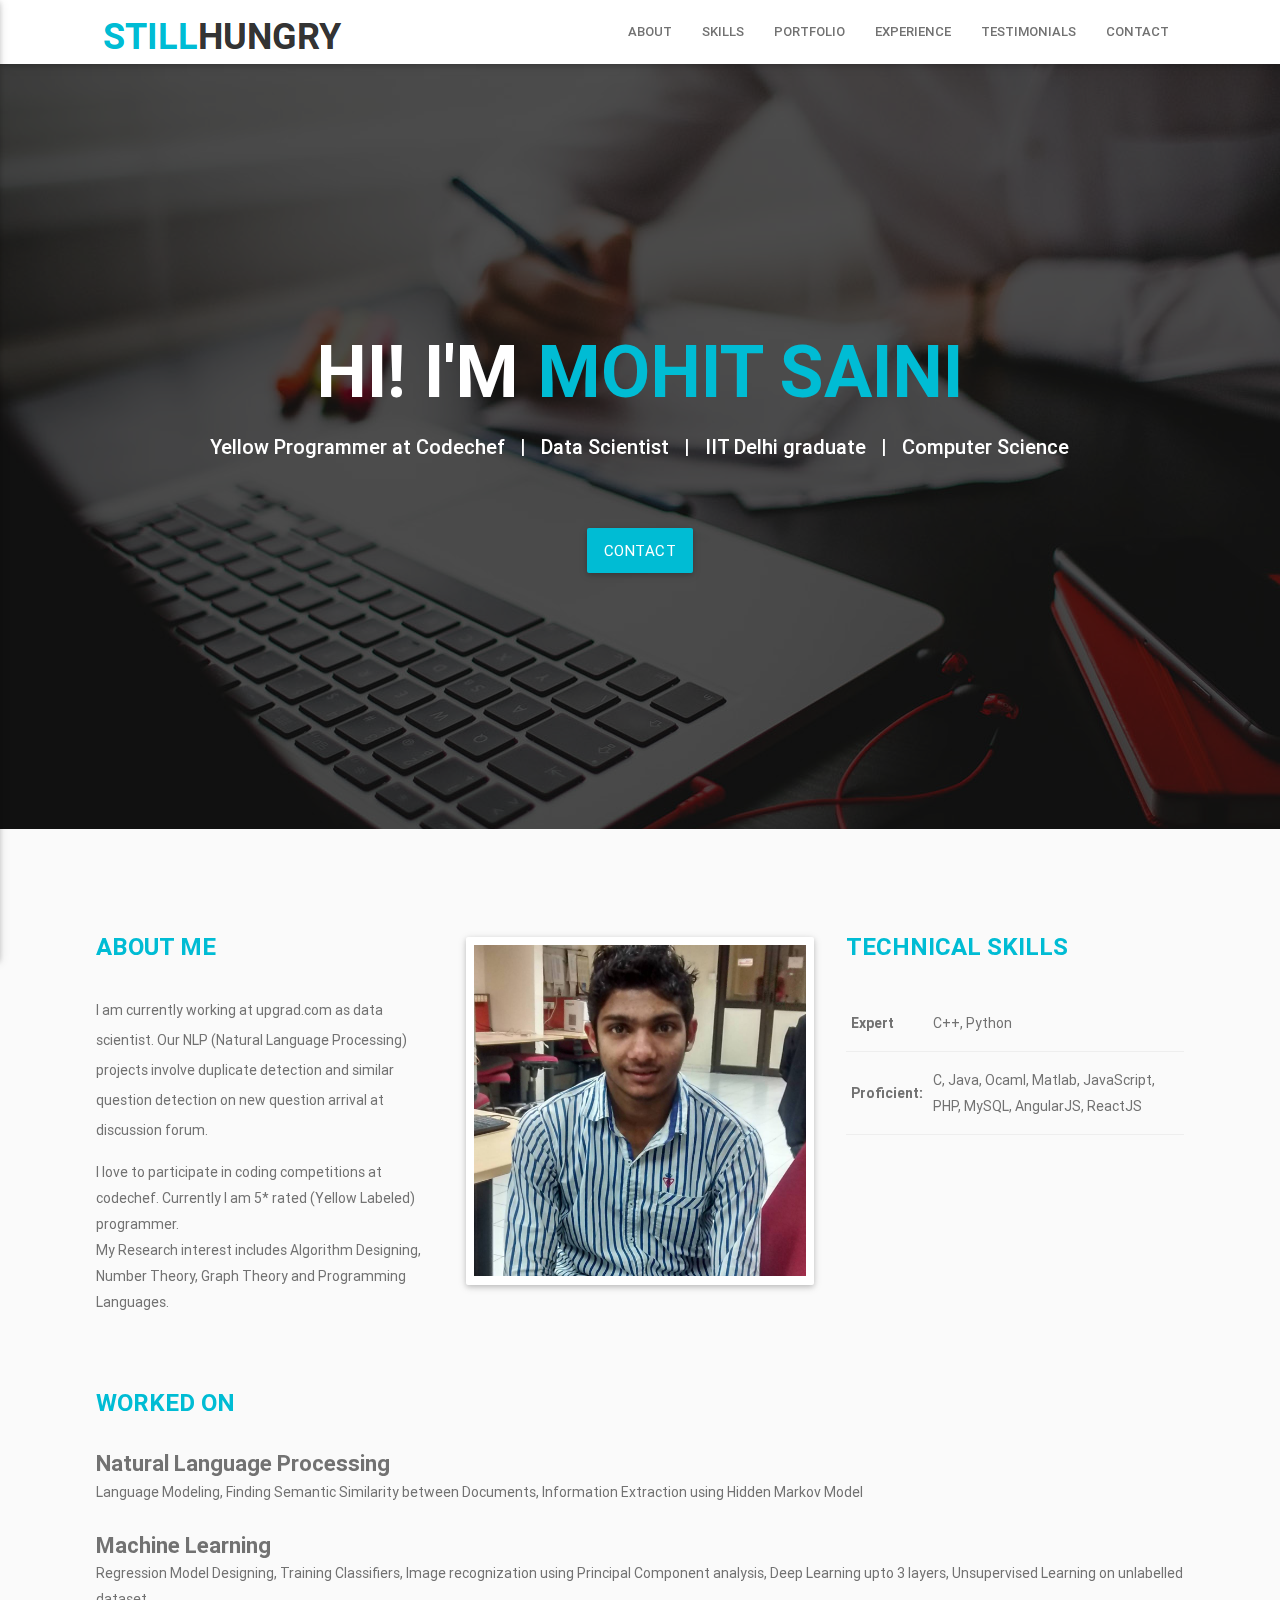
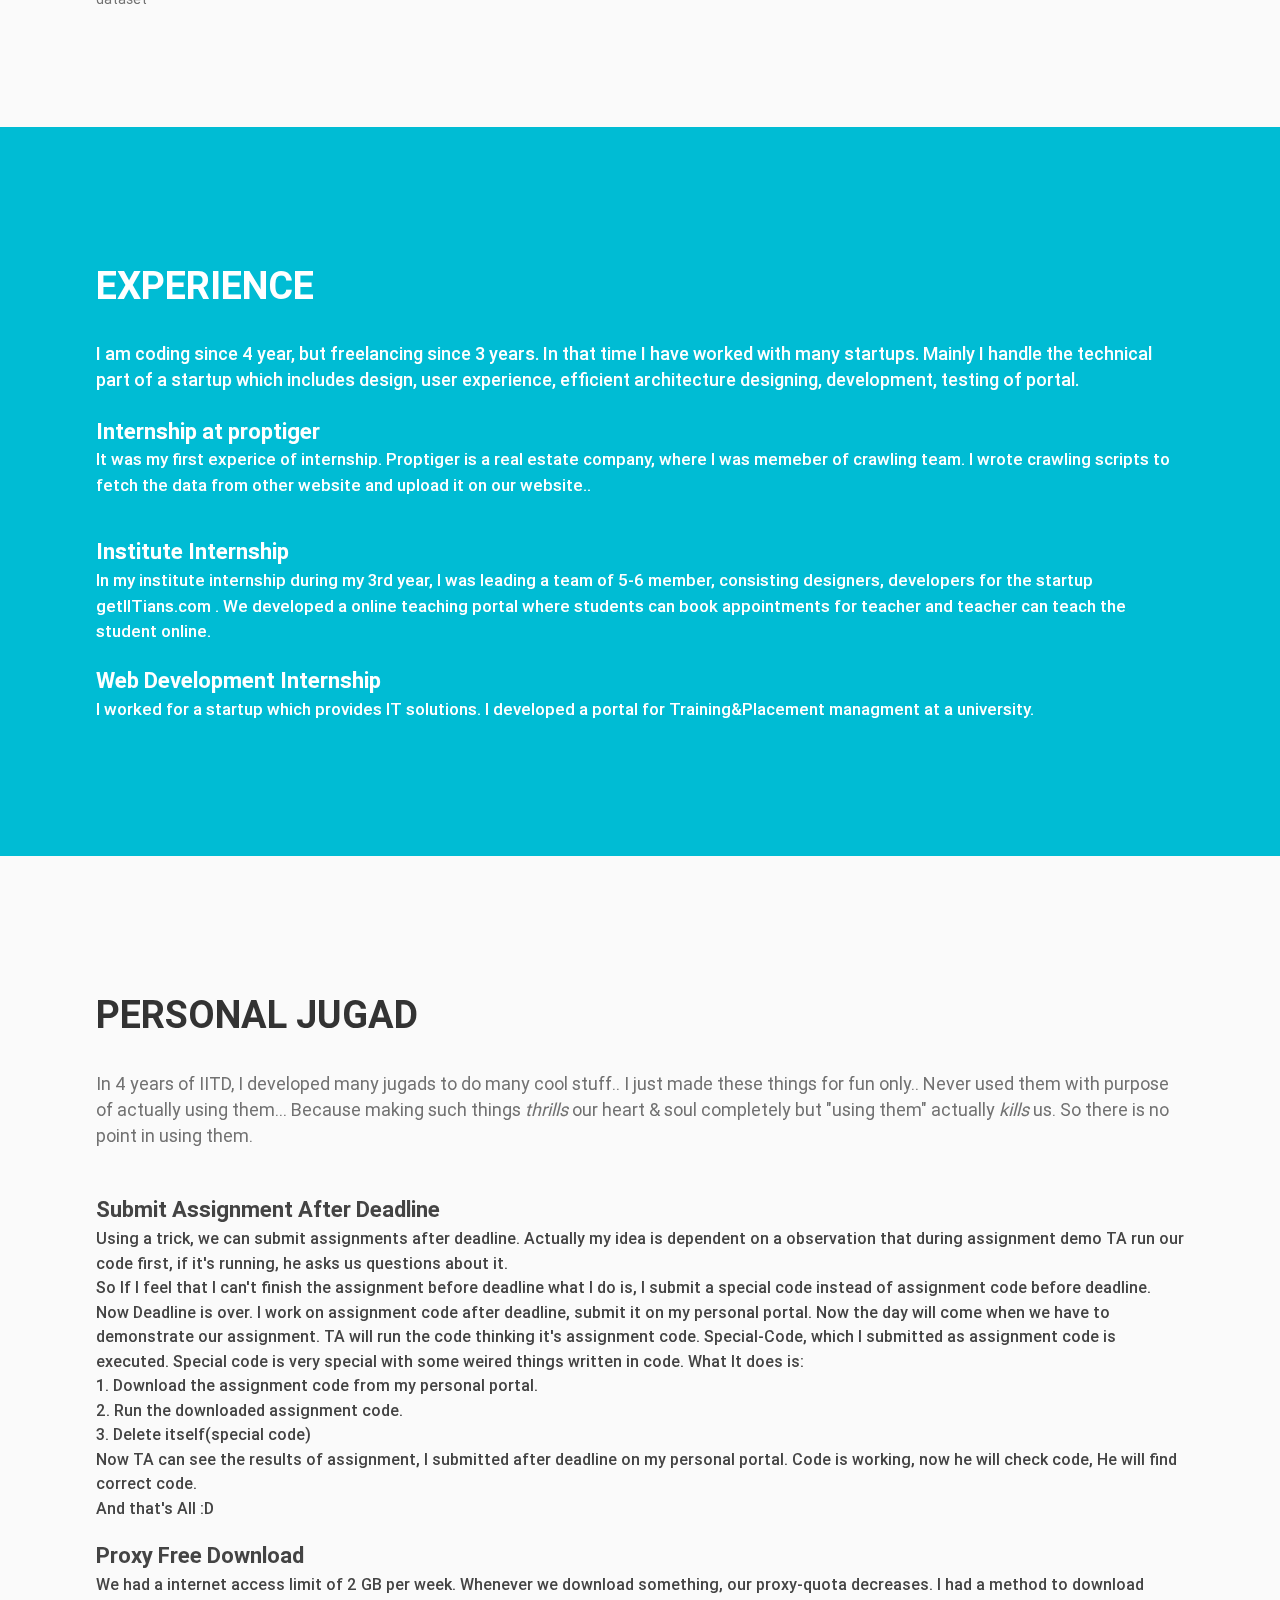
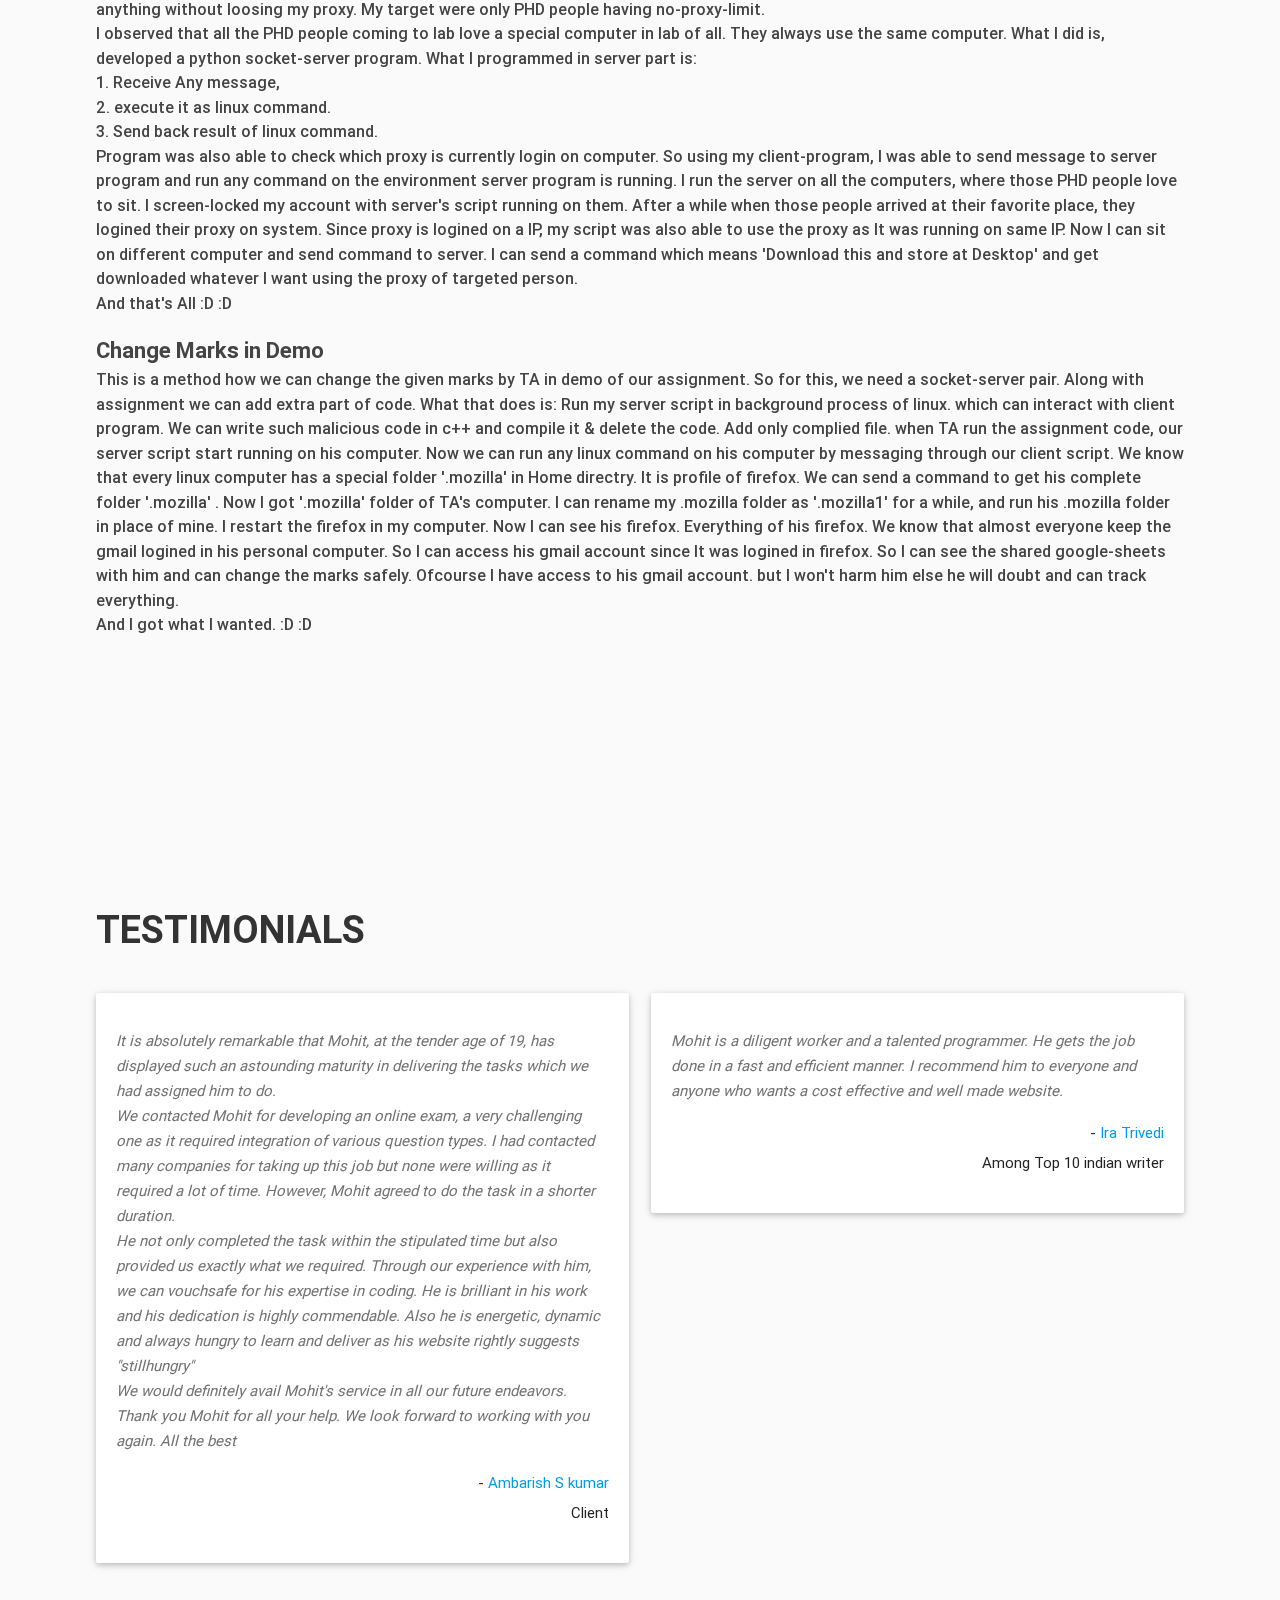
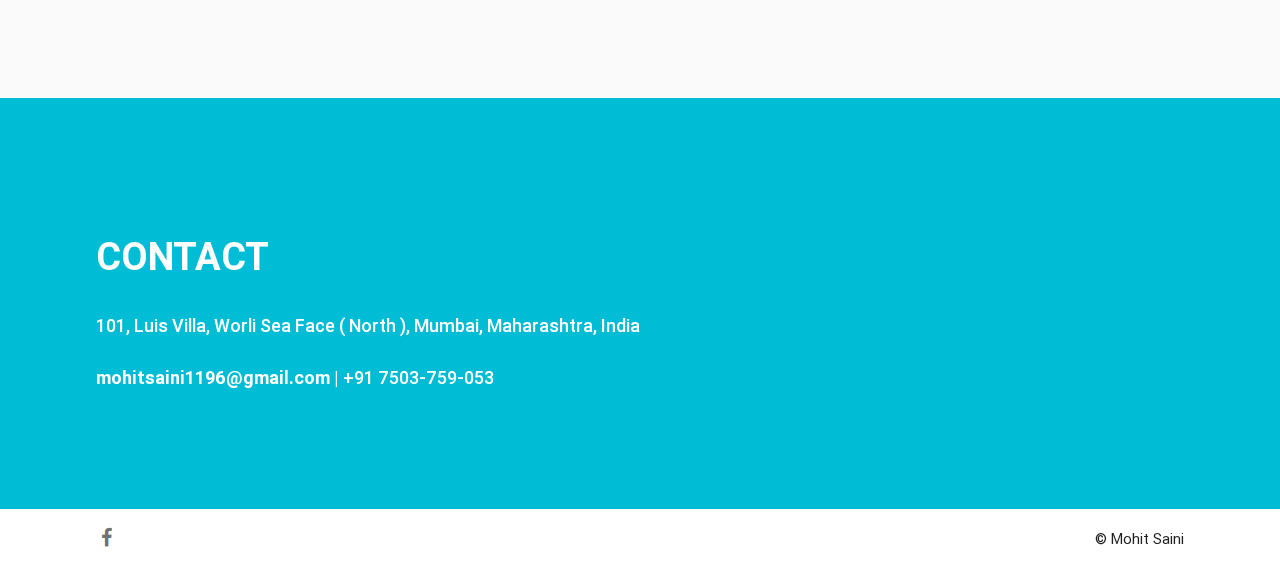
==== index.html @ c5e816a4 "Some code" ====
<!DOCTYPE html>
<html lang="en">
<head>
	<meta http-equiv="Content-Type" content="text/html; charset=UTF-8"/>
	<meta name="viewport" content="width=device-width, initial-scale=1, maximum-scale=1.0, user-scalable=no"/>
	<title>StillHungry | Mohit Saini; IIT Delhi graduate in computer science; Yellow at codechef </title>

		<meta name="keywords" content="Freelance Web developer in Delhi, Android Developer in Delhi, Android Developer from IIT Delhi, Java Developer, Android Studio Coder in Delhi, Android Application Developer, Android App Developer from IIT Delhi, PHP developer From IIT Delhi, PHP coder, PHP developer, mysql coder, Javascript developer, good web developer in India, php, mysql, javascript, jquery, css, html, web application, game developer, game developer in delhi, game developer from IIT Delhi, Jquery developer, JavaScript developer, MySql Server, MySql query, Linux shell scripting, automated scripts, python scripts, web crawling, online web applications developer, linux command line scripting, python server and sockets, hacking jugads, proxy free download, scrapy"/>
		<meta name="description" content="Freelance Web developer in Delhi, Android Developer in Delhi, Android Developer from IIT Delhi, Java Developer, Android Studio Coder in Delhi, Android Application Developer, Android App Developer from IIT Delhi, PHP developer From IIT Delhi, PHP coder, PHP developer, mysql coder, Javascript developer, good web developer in India, php, mysql, javascript, jquery, css, html, web application, game developer, game developer in delhi, game developer from IIT Delhi, Jquery developer, JavaScript developer, MySql Server, MySql query, Linux shell scripting, automated scripts, python scripts, web crawling, online web applications developer, linux command line scripting, python server and sockets, hacking jugads, proxy free download, scrapy"/>
	
	<link href="assets/css/gfont.css" rel="stylesheet">
	<link href="css1/materialize.css" type="text/css" rel="stylesheet" media="screen,projection"/>
	<link href="css1/style.css?reload=876" type="text/css" rel="stylesheet" media="screen,projection"/>


</head>
<body>

	<div id="preloader" style='display:none;' >
		<div class="loader">
			<svg class="circle-loader" height="50" width="50">
				<circle class="path" cx="25" cy="25" r="20" fill="none" stroke-width="6" stroke-miterlimit="10" />
			</svg>
		</div>
	</div>

	<div style='' >


		<div class='navbar-fixed'  >
			<nav class="white" role="navigation"  >
				<div class="nav-wrapper menucontainer"  >
					<a id="logo-container" data-mshref="home" href="" class="brand-logo scolltillname" style='cursor:pointer;' >
						<img src='photo/logo.png' style='vertical-align:middle;' class='responsive-img hide-on-small-only' >
						<img src='photo/logo5.png' style='vertical-align:middle;' class='responsive-img hide-on-med-and-up' >
					</a>
					<ul class="right hide-on-med-and-down">
							<li class='' ><a class='navbar_tab  scolltillname' data-mshref="about" >About</a></li>
		<li class='' ><a class='navbar_tab  scolltillname' data-mshref="skills" >Skills</a></li>
		<li class='' ><a class='navbar_tab  scolltillname' data-mshref="portfo" >Portfolio</a></li>
		<li class='' ><a class='navbar_tab  scolltillname' data-mshref="exp" >Experience</a></li>
		<li class='' ><a class='navbar_tab  scolltillname' data-mshref="tnms" >Testimonials</a></li>
		<li class='' ><a class='navbar_tab  scolltillname' data-mshref="contact" >Contact</a></li>
						</ul>

					<ul id="nav-mobile" class="side-nav" style='width:240px;' >
						<li class="mobile-profile" style='background:url("photo/home-bg.jpg") no-repeat scroll center center / cover;' >
							<div class="profile-inner">
								<div class="pp-container">
									<img src="photo/mohit1.jpg" alt="">
								</div>
								<h3>Mohit Saini</h3>
								<h5>Yellow Programmer at Codechef</h5>
							</div>
						</li>
							<li class='navbar_tab_small' ><a class='navbar_tab_small  scolltillname' data-mshref="about" >About</a></li>
		<li class='navbar_tab_small' ><a class='navbar_tab_small  scolltillname' data-mshref="skills" >Skills</a></li>
		<li class='navbar_tab_small' ><a class='navbar_tab_small  scolltillname' data-mshref="portfo" >Portfolio</a></li>
		<li class='navbar_tab_small' ><a class='navbar_tab_small  scolltillname' data-mshref="exp" >Experience</a></li>
		<li class='navbar_tab_small' ><a class='navbar_tab_small  scolltillname' data-mshref="tnms" >Testimonials</a></li>
		<li class='navbar_tab_small' ><a class='navbar_tab_small  scolltillname' data-mshref="contact" >Contact</a></li>
						</ul>
					<a href="#" data-activates="nav-mobile" class="button-collapse"><i class="material-icons"  style='color:rgb(114, 114, 114);'  >menu</i></a>
				</div>
			</nav>
		</div>

		<div id="index-banner" class="parallax-container" style='' name='home' >

			<div class="" style='height:85vh;display:table;margin:auto;' >
				<div class="container" style='display:table-cell;vertical-align:middle;' >
					<br><br>
					<h1 class="header center text-lighten-2 main-title ">
						<span style='color:white;' >HI! I'm</span>
						<span style='color:#00bcd4;' > Mohit Saini</span>
					</h1>
					<h5 class="header center home-subtitle" style="font-size: 20px; font-weight: 500;margin-bottom: 50px;" >
					Yellow Programmer at Codechef &nbsp;&nbsp;|&nbsp;&nbsp; Data Scientist &nbsp;&nbsp;|&nbsp;&nbsp; IIT Delhi graduate &nbsp;&nbsp;|&nbsp;&nbsp; Computer Science</h5>
					<div class="row center">

					</div>
					<div class="row center" style="">
						<a href="#contact" data-mshref='contact' class="scolltillname hire-me-btn btn waves-effect waves-light btn-large brand-bg white-text regular-text" style='color: white; background-color:#00bcd4; padding: 0 1.1rem; line-height:45px; height:45px;  ' >Contact
											</a>
					</div>
					<br><br>

				</div>
			</div>
			<div class="parallax"><img src="photo/home-bg.jpg" alt="Unsplashed background img 1"></div>
		</div>



		<div style='background-color:#fafafa' name="about" >
			<div style='height:100px;' ></div>
			<div class="menucontainer">
				<div class="row" >
					<div class='col s12 m12 l4' >
						<div class='about-subtitle' >About Me</div>
						<div class='normaltext' >
							<p>I am currently working at upgrad.com as data scientist. Our NLP (Natural Language Processing) projects involve duplicate detection and similar question detection on new question arrival at discussion forum.
							</p>
							I love to participate in coding competitions at codechef. Currently I am 5* rated (Yellow Labeled) programmer.<br>
							My Research interest includes Algorithm Designing, Number Theory, Graph Theory and Programming Languages.

		

						</div>
					</div>
					<div class='col s12 m6 l4' >  
						<div class='card' style='' >
							<img src="photo/pic1.jpg" class='responsive-img' style='border-radius:5px;border:solid white 8px;border-bottom-width:2px;' >
						</div>
					</div>
					<div class='col s12 m6 l4'  >
						<div style='padding-left:10px;' >
							<div class='about-subtitle' >Technical Skills</div>
							<div>
								<table class="normaltext"><tbody>
									<tr style="border-bottom: solid #eee 1px;">
										<th>Expert</th>
										<td>C++, Python</td>
									</tr>
									<tr style="border-bottom: solid #eee 1px;">
										<th>Proficient: </th>
										<td>C, Java, Ocaml, Matlab, JavaScript, PHP, MySQL, AngularJS, ReactJS</td>
									</tr>
								</tbody></table>
							</div>
						</div>
					</div>
				</div>
			</div>
			<div style='height:10px;' ></div>
		</div>





		<div style='background-color: #fafafa' name='skills' >
			<div style='height:40px;' ></div>
			<div class="menucontainer">
				<div class='about-subtitle' >Worked on</div>
				<p class="normaltext" style='font-size:18px;' >
					<b class="normaltext" style='font-size:22px;' >Natural Language Processing</b><br>
					<span class="normaltext" >Language Modeling, Finding Semantic Similarity between Documents, Information Extraction using Hidden Markov Model </span>
					<br>
					<div style='height:10px;' ></div>
					<b class="normaltext" style='font-size:22px;' >Machine Learning </b><br>
					<span class="normaltext" >Regression Model Designing, Training Classifiers, Image recognization using Principal Component analysis, Deep Learning upto 3 layers, Unsupervised Learning on unlabelled dataset</span>
					<br>
				</p>



			</div>
			<div style='height:100px;' ></div>
		</div>



		<div style='background-color: #00bcd4' name='exp' >
			<div style='height:100px;' ></div>
			<div class="menucontainer">


				<p class="title">Experience</p>
				<p class="normaltext" style='color:white;font-size:18px;font-weight:500;' >I am coding since 4 year, but freelancing since 3 years. In that time I have worked with many startups. Mainly I handle the technical part of a startup which includes design, user experience, efficient architecture designing, development, testing of portal.
					<br><br>




										<b style='font-size:22px;font-weight:900;color:white;' >Internship at proptiger </b><br>
					<b style='font-weight:500;color:white;font-size: 17px;' >It was my first experice of internship. Proptiger is a real estate company, where I was memeber of crawling team. I wrote crawling scripts to fetch the data from other website and upload it on our website..</b>
					<br>

					<div style='height:19px;' ></div>

										<b style='font-size:22px;font-weight:900;color:white;' >Institute Internship  </b><br>
					<b style='font-weight:500;color:white;font-size: 17px;' >In my institute internship during my 3rd year, I was leading a team of 5-6 member, consisting designers, developers for the startup getIITians.com . We developed a online teaching portal where students can book appointments for teacher and teacher can teach the student online.</b>
					<br>

					<div style='height:19px;' ></div>

										<b style='font-size:22px;font-weight:900;color:white;' >Web Development Internship </b><br>
					<b style='font-weight:500;color:white;font-size: 17px;' >I worked for a startup which provides IT solutions. I developed a portal for Training&Placement managment at a university.</b>
					<br>

					<div style='height:19px;' ></div>

									</p>
			</div>
			<div style='height:100px;' ></div>
		</div>



		<div style='background-color: #fafafa;' >
			<div style='height:100px;' ></div>
			<div class="menucontainer">
				<p class="title" style='color:#333' >Personal Jugad</p>
				<p class="normaltext" style='color:#727272;font-size:18px;font-weight:400;' >In 4 years of IITD, I developed many jugads to do many cool stuff.. I just made these things for fun only.. Never used them with purpose of actually using them... Because making such things <i>thrills</i> our heart & soul completely but "using them" actually <i>kills</i> us. So there is no point in using them.
					<div style='height:26px;' ></div>
										<b style='font-size:22px;font-weight:600;color:#444' ><a  target="_blank" style='color:inherit' >Submit Assignment After Deadline</a></b><br>
					<b style='font-weight:500;color:#444;font-size:16px;' >Using a trick, we can submit assignments after deadline. Actually my idea is dependent on a observation that during assignment demo TA run our code first, if it's running, he asks us questions about it. <br> So If I feel that I can't finish the assignment before deadline what I do is, I submit a special code instead of assignment code before deadline. Now Deadline is over. I work on assignment code after deadline, submit it on my personal portal. Now the day will come when we have to demonstrate our assignment. TA will run the code thinking it's assignment code. Special-Code, which I submitted as assignment code is executed. Special code is very special with some weired things written in code. What It does is: <br> 1. Download the assignment code from my personal portal. <br>2. Run the downloaded assignment code.<br> 3. Delete itself(special code)<br> Now TA can see the results of assignment, I submitted after deadline on my personal portal. Code is working, now he will check code, He will find correct code. <br> And that's All :D</b>
					<br>
					<div style='height:19px;' ></div>
										<b style='font-size:22px;font-weight:600;color:#444' ><a  target="_blank" style='color:inherit' >Proxy Free Download</a></b><br>
					<b style='font-weight:500;color:#444;font-size:16px;' >We had a internet access limit of 2 GB per week. Whenever we download something, our proxy-quota decreases. I had a method to download anything without loosing my proxy. My target were only PHD people having no-proxy-limit. <br>I observed that all the PHD people coming to lab love a special computer in lab of all. They always use the same computer. What I did is, developed a python socket-server program. What I programmed in server part is: <br>1. Receive Any message, <br>2. execute it as linux command. <br> 3. Send back result of linux command. <br> Program was also able to check which proxy is currently login on computer. So using my client-program, I was able to send message to server program and run any command on the environment server program is running. I run the server on all the computers, where those PHD people love to sit. I screen-locked my account with server's script running on them. After a while when those people arrived at their favorite place, they logined their proxy on system. Since proxy is logined on a IP, my script was also able to use the proxy as It was running on same IP. Now I can sit on different computer and send command to server. I can send a command which means 'Download this and store at Desktop' and get downloaded whatever I want using the proxy of targeted person. <br> And that's All :D :D</b>
					<br>
					<div style='height:19px;' ></div>
										<b style='font-size:22px;font-weight:600;color:#444' ><a  target="_blank" style='color:inherit' >Change Marks in Demo</a></b><br>
					<b style='font-weight:500;color:#444;font-size:16px;' >This is a method how we can change the given marks by TA in demo of our assignment. So for this, we need a socket-server pair. Along with assignment we can add extra part of code. What that does is: Run my server script in background process of linux. which can interact with client program. We can write such malicious code in c++ and compile it & delete the code. Add only complied file. when TA run the assignment code, our server script start running on his computer. Now we can run any linux command on his computer by messaging through our client script. We know that every linux computer has a special folder '.mozilla' in Home directry. It is profile of firefox. We can send a command to get his complete folder '.mozilla' . Now I got '.mozilla' folder of TA's computer. I can rename my .mozilla folder as '.mozilla1' for a while, and run his .mozilla folder in place of mine. I restart the firefox in my computer. Now I can see his firefox. Everything of his firefox. We know that almost everyone keep the gmail logined in his personal computer. So I can access his gmail account since It was logined in firefox. So I can see the shared google-sheets with him and can change the marks safely. Ofcourse I have access to his gmail account. but I won't harm him else he will doubt and can track everything.<br> And I got what I wanted. :D :D</b>
					<br>
					<div style='height:19px;' ></div>
									</p>
			</div>
			<div style='height:100px;' ></div>
		</div>

		<div style='background-color: #fafafa' >
			<div style='height:100px;' ></div>
			<div class="menucontainer"  name='tnms' >
				<p class="title" style='color:#333' >Testimonials</p>
				<p class="normaltext" style='color:#727272;font-size:18px;font-weight:400;' ></p>
								<div class='row'  >
										<div class='col l6 m6 s12' >
												<div class='card-panel' >
							<p style='font-style:italic;color:#727272;font-size:15px;line-height:25px;' >It is absolutely remarkable that Mohit, at the tender age of 19, has displayed such an astounding maturity in delivering the tasks which we had assigned him to do.<br>We contacted Mohit for developing an online exam, a very challenging one as it required integration of various question types. I had contacted many companies for taking up this job but none were willing as it required a lot of time. However, Mohit agreed to do the task in a shorter duration. <br>He not only completed the task within the stipulated time but also provided us exactly what we required. Through our experience with him, we can vouchsafe for his expertise in coding. He is brilliant in his work and his dedication is highly commendable. Also he is energetic, dynamic and always hungry to learn and deliver as his website rightly suggests "stillhungry" <br> We would definitely avail Mohit's service in all our future endeavors.  Thank you Mohit for all your help. We look forward to working with you again. All the best</p>
							<p align='right' > - <a target="_blank" href='mailto:askambar@gmail.com' >Ambarish S kumar</a>
								<br>Client              </p>
						</div>
												

											</div>
										<div class='col l6 m6 s12' >
												<div class='card-panel' >
							<p style='font-style:italic;color:#727272;font-size:15px;line-height:25px;' > Mohit is a diligent worker and a talented programmer. He gets the job done in a fast and efficient manner. I recommend him to everyone and anyone who wants a cost effective and well made website.</p>
							<p align='right' > - <a target="_blank" href='https://www.google.co.in/?client=ubuntu#channel=fs&q=ira+trivedi&gfe_rd=cr' >Ira Trivedi</a>
								<br>Among Top 10 indian writer              </p>
						</div>
												


												

											</div>
									</div>
			</div>
			<div style='height:100px;' ></div>
		</div>



		<div style='background-color: #00bcd4' name='contact' >
			<div style='height:100px;' ></div>
			<div class="menucontainer">


				<p class="title">Contact</p>
				<p class="normaltext" style='color:white;font-size:18px;font-weight:500;' >

					101, Luis Villa, Worli Sea Face ( North ), Mumbai, Maharashtra, India

					<br>
					<br>
					<span style='font-weight:600;' >mohitsaini1196@gmail.com</span> | <span>+91 7503-759-053</span>
				</p>
			</div>
			<div style='height:100px;' ></div>
		</div>










		<footer style="margin-bottom:-20px;" >
			<div class="menucontainer" style='' >
				<div class="row">
					<div class="col s12">
						<ul class="left social-icons">
							<li><a href="https://www.facebook.com/sharer/sharer.php?u=http%3A%2F%2Fwww.stillhungry.in%2F&amp;src=sdkpreparse" class="tooltips tooltipped facebook" data-position="top" data-delay="50" data-tooltip="Facebook" target="_blank" ><img src="photo/fb.png" ></a>
							</li>
						</ul> <!-- ./social icons end -->
						<div class="right copyright">
							<p class='scolltillname' data-mshref='about' style='cursor:pointer;' >&copy; Mohit Saini</p>
						</div>
					</div>
				</div>
			</div>
		</footer>
	</div>


	<!--  
	<script src="https://code.jquery.com/jquery-2.1.1.min.js"></script>
	<script src="assets/js/jquery-2.1.1.min.js"></script>
	<script src="assets/libs/materialize/js/materialize.min.js"></script>
	<script src="assets/js/init.js"></script>
-->

	<div class="modal modal1" id="bigpic" style='' >
		<img src="" />
	</div>


<script src="assets/js/jquery-2.1.1.min.js"></script>

	<script src="js1/materialize.js"></script>
	<script src="js1/init.js"></script>


<script>


</script>



	</body>
</html>
---- assets/css/gfont.css ----
@font-face {
  font-family: 'Material Icons';
  font-style: normal;
  font-weight: 400;
  src: local('Material Icons'), local('MaterialIcons-Regular'), url(../font/gfont.woff) format('woff');
}



.material-icons {
  font-family: 'Material Icons';
  font-weight: normal;
  font-style: normal;
  font-size: 24px;
  line-height: 1;
  letter-spacing: normal;
  text-transform: none;
  display: inline-block;
  white-space: nowrap;
  word-wrap: normal;
  direction: ltr;
  -moz-font-feature-settings: 'liga';
  -moz-osx-font-smoothing: grayscale;
}
---- css1/style.css ----
/* Custom Stylesheet */
/**
 * Use this file to override Materialize files so you can update
 * the core Materialize files in the future
 *
 * Made By MaterializeCSS.com
 */

nav ul a,
nav .brand-logo {
	color: #444;
}

p {
	line-height: 2rem;
}

.button-collapse {
	color: #26a69a;
}

.parallax-container {
	min-height: 380px;
	line-height: 0;
	height: auto;
	min-height: 85vh;
	background: rgba(0,0,0, .7);
	
}

/*  .parallax-container .section {
		width: 100%;
	}

@media only screen and (max-width : 992px) {
	.parallax-container .section {
		position: absolute;
		top: 40%;
	}
	#index-banner .section {
		top: 10%;
	}
}

@media only screen and (max-width : 600px) {
	#index-banner .section {
		top: 0;
	}
}
*/
.icon-block {
	padding: 0 15px;
}
.icon-block .material-icons {
	font-size: inherit;
}

footer.page-footer {
	margin: 0;
}





a.navbar_tab, a.navbar_tab_small {
	color: #727272 !important;
	transition: all 0.3s ease-out;
	font-size: 13px !important;
	font-weight: 500 !important;
	font-family: 'Roboto', sans-serif;
}

a.navbar_tab {
	text-transform: uppercase;
}

a.navbar_tab_small {
	text-transform: none;
	font-size: 13px !important;
}

li.navbar_tab_small {
	border-bottom: 1px solid rgba(0, 0, 0, 0.05);
}





.main-title {
		font-size: 72px;
		font-weight: 700;
		text-transform: uppercase;
		font-family: 'Roboto', sans-serif;
}


.home-subtitle {
	color:white;
	font-size: 18px;
	font-weight: 300;
}



@media only screen and (max-width: 1024px) {

		.main-title {
				font-size: 54px;
		}

		.home-subtitle {
				font-size: 16px;
		}
}

@media only screen and (max-width: 767px) {

		.main-title {
				font-size: 42px;
		}

		.home-subtitle {
				font-size: 14px;
		}

}


@media only screen and (max-width: 479px) {

		.main-title {
				font-size: 36px;
		}

		.home-subtitle {
				font-size: 13px;
		}
}


@media only screen and (max-width: 359px) {
    .main-title {
        font-size: 32px;
    }
    .home-subtitle {
        font-size: 12px;
    }
}



.menucontainer {
	margin: 0 auto;
	max-width: 1280px;
	width: 90%;
}

@media only screen and (min-width: 601px) {
	.menucontainer {
		width: 85%;
	}
}

@media only screen and (min-width: 993px) {
	.menucontainer {
		width: 85%;
	}
}

.menucontainer .row {
	margin-left: -0.75rem;
	margin-right: -0.75rem;
}


.about-subtitle {
	font-size: 24px;
	font-weight: 600;
	margin-bottom: 30px;
	text-transform: uppercase;
	font-family: 'Roboto', sans-serif;
	color: #00bcd4;
}


.normaltext {
	color: #727272;
	font-size: 14px;
	line-height: 26px;
}



.title {
	color: white;
	font-size: 38px;
	font-weight: 700;
	text-transform: uppercase;
	margin-bottom: 35px;
	line-height: 1.1;
}



.modal1 {
  display: none;
  position: fixed;
  left: 0;
  right: 0;
  background-color: #fafafa;
  padding: 0;
  max-height: 95%;
  width: 59%;
  margin: auto;
  overflow-y: auto;
  border-radius: 2px;
  will-change: top, opacity;
  top:2%;
}

@media only screen and (max-width: 992px) {
  .modal1 {
    width: 80%;
  }
}

.modal1 .modal1-content {
  padding: 24px;
}

.modal1 .modal1-close {
  cursor: pointer;
}



.profile-inner {
	background: none repeat scroll 0 0 rgba(60, 70, 80, 0.7);
	height: 100%;
	left: 0;
	padding: 20px;
	position: absolute;
	top: 0;
	width: 100%;
}



.pp-container {
	display: block;
	margin: 5px 0;
	width: 60px;
}

.pp-container img {
	border-radius: 50%;
	width: 100%;
	display: block;
}

.mobile-profile{
    display: block;
    min-height: 160px;
    position: relative;
}

.mobile-profile h3 {
    color: #fff;
    font-size: 16px;
    font-weight: 700;
    margin: 8px auto 5px;
    text-align: left;
}

.mobile-profile h5 {
    color: #fff;
    font-size: 13px;
    text-align: left;
}


#preloader {
  background: none repeat scroll 0 0 #fff;
  display: block;
  height: 100vh;
  overflow: hidden;
  position: fixed;
  width: 100%;
  z-index: 9999;
}

.loader {
  height: 50px;
  width: 50px;
  position: absolute;
  left: calc(50% - 50px);
  top: calc(50% - 50px);

}

.circle-loader {
  -webkit-animation: rotate 2s linear infinite;
          animation: rotate 2s linear infinite;
  height: 50px;
  left: 50%;
  position: absolute;
  top: 20%;
  width: 50px;
}

.circle-loader .path {
  stroke-dasharray: 1,200;
  stroke-dashoffset: 0;
  -webkit-animation: dash 1.5s ease-in-out infinite, color 6s ease-in-out infinite;
          animation: dash 1.5s ease-in-out infinite, color 6s ease-in-out infinite;
  stroke-linecap: round;
  stroke: #3f88f8;
}


.circle-loader .path {
    stroke: #00bcd4;
}


.path {
  stroke-dasharray: 1,200;
  stroke-dashoffset: 0;
  -webkit-animation: dash 1.5s ease-in-out infinite, color 6s ease-in-out infinite;
          animation: dash 1.5s ease-in-out infinite, color 6s ease-in-out infinite;
  stroke-linecap: round;
  stroke: #000;
}
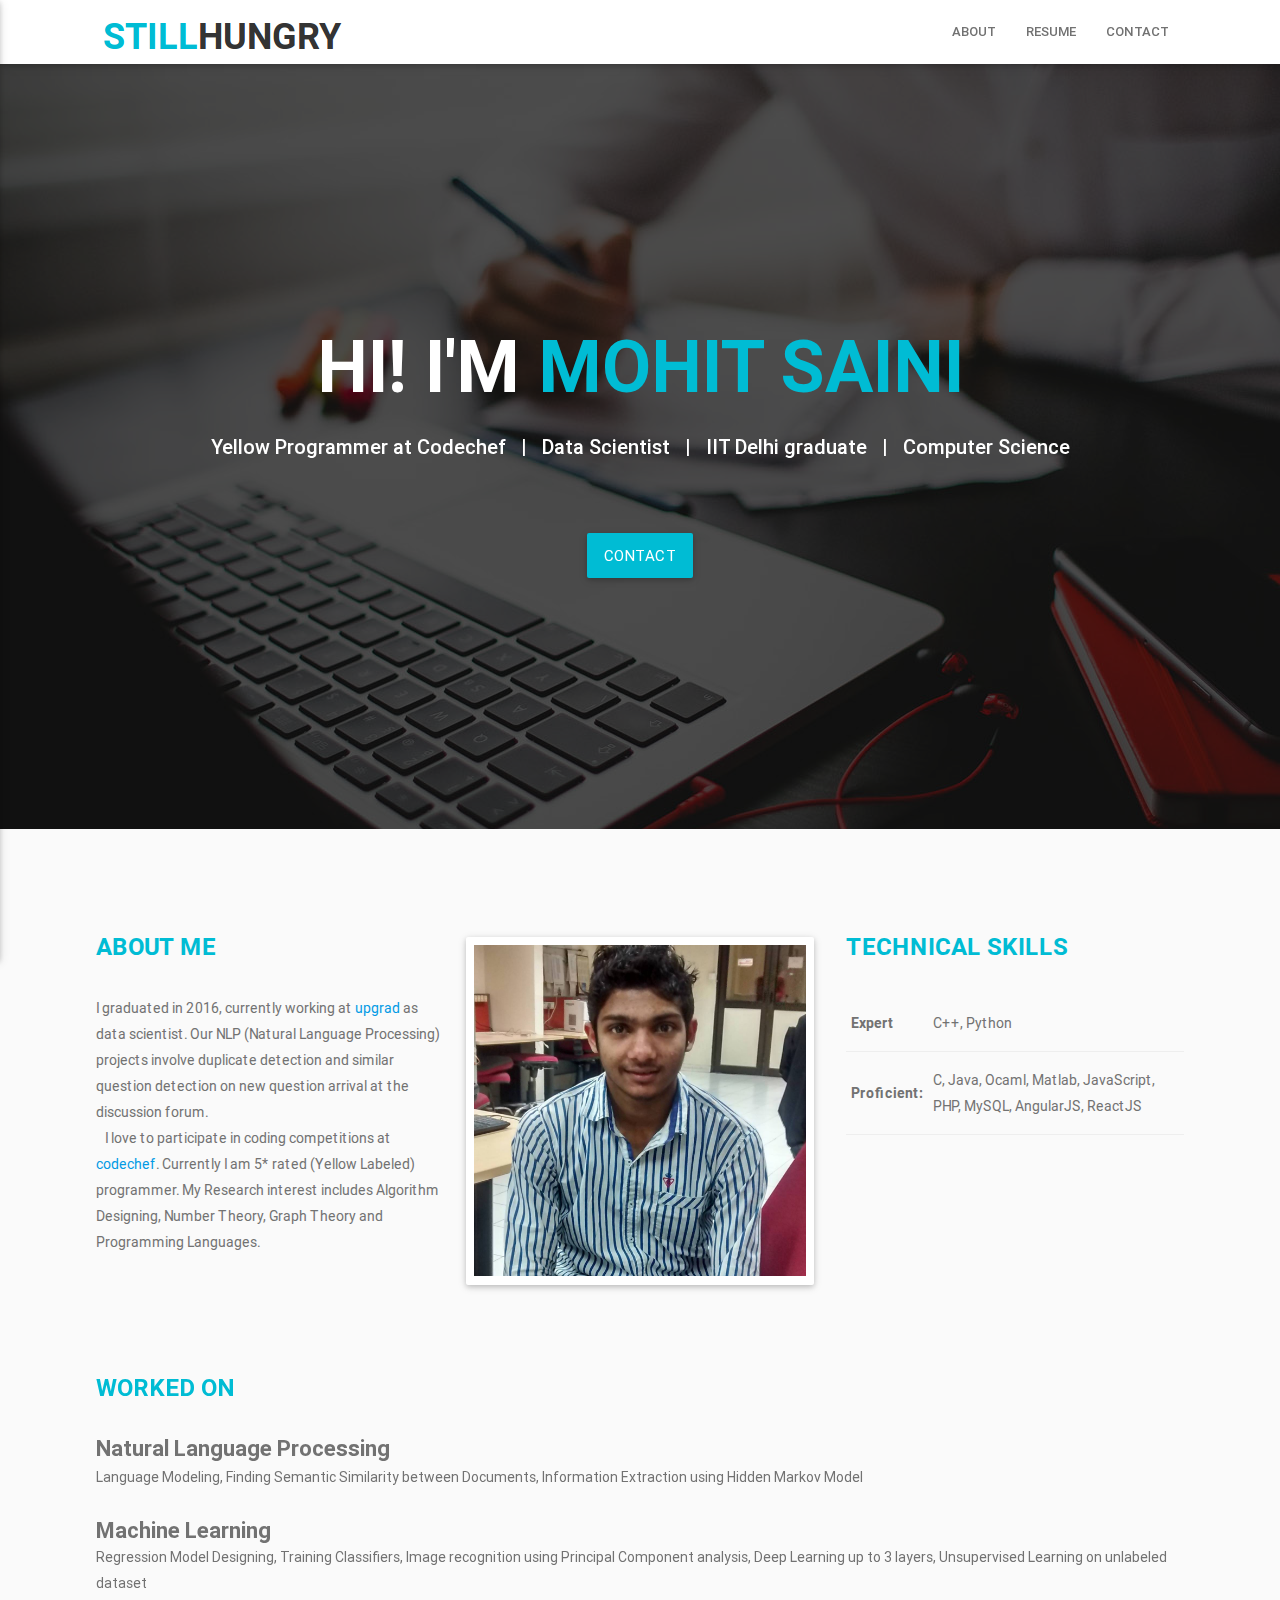
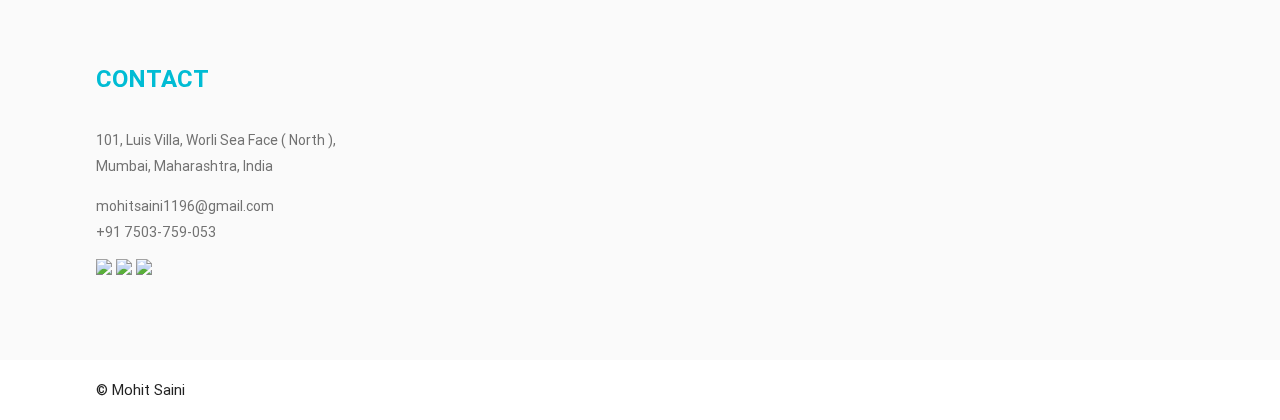
==== commit 0b7cd849: "Added Resume" ====
--- a/index.html
+++ b/index.html
@@ -4,16 +4,15 @@
 <head>
 	<meta http-equiv="Content-Type" content="text/html; charset=UTF-8"/>
 	<meta name="viewport" content="width=device-width, initial-scale=1, maximum-scale=1.0, user-scalable=no"/>
-	<title>StillHungry | Mohit Saini; IIT Delhi graduate in computer science; Yellow at codechef </title>
-
-		<meta name="keywords" content="Freelance Web developer in Delhi, Android Developer in Delhi, Android Developer from IIT Delhi, Java Developer, Android Studio Coder in Delhi, Android Application Developer, Android App Developer from IIT Delhi, PHP developer From IIT Delhi, PHP coder, PHP developer, mysql coder, Javascript developer, good web developer in India, php, mysql, javascript, jquery, css, html, web application, game developer, game developer in delhi, game developer from IIT Delhi, Jquery developer, JavaScript developer, MySql Server, MySql query, Linux shell scripting, automated scripts, python scripts, web crawling, online web applications developer, linux command line scripting, python server and sockets, hacking jugads, proxy free download, scrapy"/>
-		<meta name="description" content="Freelance Web developer in Delhi, Android Developer in Delhi, Android Developer from IIT Delhi, Java Developer, Android Studio Coder in Delhi, Android Application Developer, Android App Developer from IIT Delhi, PHP developer From IIT Delhi, PHP coder, PHP developer, mysql coder, Javascript developer, good web developer in India, php, mysql, javascript, jquery, css, html, web application, game developer, game developer in delhi, game developer from IIT Delhi, Jquery developer, JavaScript developer, MySql Server, MySql query, Linux shell scripting, automated scripts, python scripts, web crawling, online web applications developer, linux command line scripting, python server and sockets, hacking jugads, proxy free download, scrapy"/>
+	<title>StillHungry | Yellow at codechef | Data Scientist | IIT Delhi graduate | Computer Science | Mohit Saini</title>
+
+		<meta name="keywords" content="Computer Programmer in Mumbai, Computer Programmer from IIT Delhi, Data Scientist in Mumbai, Data Scientist from IIT Delhi, Expert Python Developer, Expert C++ Developer, Java Developer, Algorithm Designer, Algorithm Optimization, Interested in Number Theory, Interested in Graph Theory, Interested in Linear Algebra, Interested in Programming Languages, Automation based on Artificial Intelligence, Natural Language Processing Programmer (NLP), Machine Learning Programmer (ML), Yellow labeled at codechef "/>
+
+		<meta name="description" content="Computer Programmer in Mumbai, Computer Programmer from IIT Delhi, Data Scientist in Mumbai, Data Scientist from IIT Delhi, Expert Python Developer, Expert C++ Developer, Java Developer, Algorithm Designer, Algorithm Optimization, Interested in Number Theory, Interested in Graph Theory, Interested in Linear Algebra, Interested in Programming Languages, Automation based on Artificial Intelligence, Natural Language Processing Programmer (NLP), Machine Learning Programmer (ML), Yellow labeled at codechef "/>
 	
 	<link href="assets/css/gfont.css" rel="stylesheet">
 	<link href="css1/materialize.css" type="text/css" rel="stylesheet" media="screen,projection"/>
 	<link href="css1/style.css?reload=876" type="text/css" rel="stylesheet" media="screen,projection"/>
-
-
 </head>
 <body>
 
@@ -37,10 +36,7 @@
 					</a>
 					<ul class="right hide-on-med-and-down">
 							<li class='' ><a class='navbar_tab  scolltillname' data-mshref="about" >About</a></li>
-		<li class='' ><a class='navbar_tab  scolltillname' data-mshref="skills" >Skills</a></li>
-		<li class='' ><a class='navbar_tab  scolltillname' data-mshref="portfo" >Portfolio</a></li>
-		<li class='' ><a class='navbar_tab  scolltillname' data-mshref="exp" >Experience</a></li>
-		<li class='' ><a class='navbar_tab  scolltillname' data-mshref="tnms" >Testimonials</a></li>
+		<li class='navbar_tab_small' ><a class='navbar_tab_small' href="data/mohit_resume_26_oct_2017.pdf" target="_blank" >RESUME</a></li>
 		<li class='' ><a class='navbar_tab  scolltillname' data-mshref="contact" >Contact</a></li>
 						</ul>
 
@@ -48,17 +44,15 @@
 						<li class="mobile-profile" style='background:url("photo/home-bg.jpg") no-repeat scroll center center / cover;' >
 							<div class="profile-inner">
 								<div class="pp-container">
-									<img src="photo/mohit1.jpg" alt="">
+									<img src="photo/pic1.jpg" alt="">
 								</div>
 								<h3>Mohit Saini</h3>
-								<h5>Yellow Programmer at Codechef</h5>
+								<h5>Data Scientist</h5>
 							</div>
 						</li>
 							<li class='navbar_tab_small' ><a class='navbar_tab_small  scolltillname' data-mshref="about" >About</a></li>
-		<li class='navbar_tab_small' ><a class='navbar_tab_small  scolltillname' data-mshref="skills" >Skills</a></li>
-		<li class='navbar_tab_small' ><a class='navbar_tab_small  scolltillname' data-mshref="portfo" >Portfolio</a></li>
-		<li class='navbar_tab_small' ><a class='navbar_tab_small  scolltillname' data-mshref="exp" >Experience</a></li>
-		<li class='navbar_tab_small' ><a class='navbar_tab_small  scolltillname' data-mshref="tnms" >Testimonials</a></li>
+		<li class='navbar_tab_small' ><a class='navbar_tab_small' href="data/mohit_resume_26_oct_2017.pdf" target="_blank" >RESUME</a></li>
+
 		<li class='navbar_tab_small' ><a class='navbar_tab_small  scolltillname' data-mshref="contact" >Contact</a></li>
 						</ul>
 					<a href="#" data-activates="nav-mobile" class="button-collapse"><i class="material-icons"  style='color:rgb(114, 114, 114);'  >menu</i></a>
@@ -75,7 +69,7 @@
 						<span style='color:white;' >HI! I'm</span>
 						<span style='color:#00bcd4;' > Mohit Saini</span>
 					</h1>
-					<h5 class="header center home-subtitle" style="font-size: 20px; font-weight: 500;margin-bottom: 50px;" >
+					<h5 class="header center home-subtitle" style="font-size: 20px; font-weight: 500;margin-bottom: 50px;line-height: 1.6;margin-left: 20px; margin-right: 20px;" >
 					Yellow Programmer at Codechef &nbsp;&nbsp;|&nbsp;&nbsp; Data Scientist &nbsp;&nbsp;|&nbsp;&nbsp; IIT Delhi graduate &nbsp;&nbsp;|&nbsp;&nbsp; Computer Science</h5>
 					<div class="row center">
 
@@ -100,12 +94,10 @@
 					<div class='col s12 m12 l4' >
 						<div class='about-subtitle' >About Me</div>
 						<div class='normaltext' >
-							<p>I am currently working at upgrad.com as data scientist. Our NLP (Natural Language Processing) projects involve duplicate detection and similar question detection on new question arrival at discussion forum.
-							</p>
-							I love to participate in coding competitions at codechef. Currently I am 5* rated (Yellow Labeled) programmer.<br>
+							I graduated in 2016, currently working at <a href="https://upgrad.com" >upgrad</a> as data scientist. Our NLP (Natural Language Processing) projects involve duplicate detection and similar question detection on new question arrival at the discussion forum.
+							<br>
+							&nbsp;&nbsp; I love to participate in coding competitions at <a href="https://codechef.com/users/mohitsaini2012" >codechef</a>. Currently I am 5* rated (Yellow Labeled) programmer.
 							My Research interest includes Algorithm Designing, Number Theory, Graph Theory and Programming Languages.
-
-		
 
 						</div>
 					</div>
@@ -140,7 +132,7 @@
 
 
 
-		<div style='background-color: #fafafa' name='skills' >
+		<div style='background-color: #fafafa' name='exp' >
 			<div style='height:40px;' ></div>
 			<div class="menucontainer">
 				<div class='about-subtitle' >Worked on</div>
@@ -150,11 +142,33 @@
 					<br>
 					<div style='height:10px;' ></div>
 					<b class="normaltext" style='font-size:22px;' >Machine Learning </b><br>
-					<span class="normaltext" >Regression Model Designing, Training Classifiers, Image recognization using Principal Component analysis, Deep Learning upto 3 layers, Unsupervised Learning on unlabelled dataset</span>
+					<span class="normaltext" >Regression Model Designing, Training Classifiers, Image recognition using Principal Component analysis, Deep Learning up to 3 layers, Unsupervised Learning on unlabeled dataset</span>
 					<br>
 				</p>
-
-
+			</div>
+			<div style='height:10px;' ></div>
+		</div>
+
+		<div style='background-color: #fafafa' name='contact' >
+			<div style='height:40px;' ></div>
+			<div class="menucontainer">
+				<div class='about-subtitle' >Contact</div>
+				<p class="normaltext" style='' >
+					101, Luis Villa, Worli Sea Face ( North ),
+					<br> Mumbai, Maharashtra, India
+					<br>
+				</p>
+				<p class="normaltext" style='' >
+					<span  >mohitsaini1196@gmail.com</span> <br> <span >+91 7503-759-053</span>
+					<ul class="left social-icons" style="margin-top: 0px; display: inline-block;">
+						<a href="https://www.facebook.com/1196mohitsaini" class="tooltips tooltipped facebook" data-position="top" data-delay="50" data-tooltip="Facebook" target="_blank" ><img src="photo/fb_icon.png" ></a> 
+						<a href="https://www.linkedin.com/in/mohit-saini-v2" class="tooltips tooltipped facebook" data-position="top" data-delay="50" data-tooltip="Linkedin" target="_blank" ><img src="photo/in_icon.png" ></a>
+						<a href="https://www.codechef.com/users/mohitsaini2012" class="tooltips tooltipped facebook" data-position="top" data-delay="50" data-tooltip="Codechef" target="_blank" ><img src="photo/codechef_icon.jpg" ></a>
+
+
+						
+					</ul>
+				</p>
 
 			</div>
 			<div style='height:100px;' ></div>
@@ -162,139 +176,20 @@
 
 
 
-		<div style='background-color: #00bcd4' name='exp' >
-			<div style='height:100px;' ></div>
-			<div class="menucontainer">
-
-
-				<p class="title">Experience</p>
-				<p class="normaltext" style='color:white;font-size:18px;font-weight:500;' >I am coding since 4 year, but freelancing since 3 years. In that time I have worked with many startups. Mainly I handle the technical part of a startup which includes design, user experience, efficient architecture designing, development, testing of portal.
-					<br><br>
-
-
-
-
-										<b style='font-size:22px;font-weight:900;color:white;' >Internship at proptiger </b><br>
-					<b style='font-weight:500;color:white;font-size: 17px;' >It was my first experice of internship. Proptiger is a real estate company, where I was memeber of crawling team. I wrote crawling scripts to fetch the data from other website and upload it on our website..</b>
-					<br>
-
-					<div style='height:19px;' ></div>
-
-										<b style='font-size:22px;font-weight:900;color:white;' >Institute Internship  </b><br>
-					<b style='font-weight:500;color:white;font-size: 17px;' >In my institute internship during my 3rd year, I was leading a team of 5-6 member, consisting designers, developers for the startup getIITians.com . We developed a online teaching portal where students can book appointments for teacher and teacher can teach the student online.</b>
-					<br>
-
-					<div style='height:19px;' ></div>
-
-										<b style='font-size:22px;font-weight:900;color:white;' >Web Development Internship </b><br>
-					<b style='font-weight:500;color:white;font-size: 17px;' >I worked for a startup which provides IT solutions. I developed a portal for Training&Placement managment at a university.</b>
-					<br>
-
-					<div style='height:19px;' ></div>
-
-									</p>
-			</div>
-			<div style='height:100px;' ></div>
-		</div>
-
-
-
-		<div style='background-color: #fafafa;' >
-			<div style='height:100px;' ></div>
-			<div class="menucontainer">
-				<p class="title" style='color:#333' >Personal Jugad</p>
-				<p class="normaltext" style='color:#727272;font-size:18px;font-weight:400;' >In 4 years of IITD, I developed many jugads to do many cool stuff.. I just made these things for fun only.. Never used them with purpose of actually using them... Because making such things <i>thrills</i> our heart & soul completely but "using them" actually <i>kills</i> us. So there is no point in using them.
-					<div style='height:26px;' ></div>
-										<b style='font-size:22px;font-weight:600;color:#444' ><a  target="_blank" style='color:inherit' >Submit Assignment After Deadline</a></b><br>
-					<b style='font-weight:500;color:#444;font-size:16px;' >Using a trick, we can submit assignments after deadline. Actually my idea is dependent on a observation that during assignment demo TA run our code first, if it's running, he asks us questions about it. <br> So If I feel that I can't finish the assignment before deadline what I do is, I submit a special code instead of assignment code before deadline. Now Deadline is over. I work on assignment code after deadline, submit it on my personal portal. Now the day will come when we have to demonstrate our assignment. TA will run the code thinking it's assignment code. Special-Code, which I submitted as assignment code is executed. Special code is very special with some weired things written in code. What It does is: <br> 1. Download the assignment code from my personal portal. <br>2. Run the downloaded assignment code.<br> 3. Delete itself(special code)<br> Now TA can see the results of assignment, I submitted after deadline on my personal portal. Code is working, now he will check code, He will find correct code. <br> And that's All :D</b>
-					<br>
-					<div style='height:19px;' ></div>
-										<b style='font-size:22px;font-weight:600;color:#444' ><a  target="_blank" style='color:inherit' >Proxy Free Download</a></b><br>
-					<b style='font-weight:500;color:#444;font-size:16px;' >We had a internet access limit of 2 GB per week. Whenever we download something, our proxy-quota decreases. I had a method to download anything without loosing my proxy. My target were only PHD people having no-proxy-limit. <br>I observed that all the PHD people coming to lab love a special computer in lab of all. They always use the same computer. What I did is, developed a python socket-server program. What I programmed in server part is: <br>1. Receive Any message, <br>2. execute it as linux command. <br> 3. Send back result of linux command. <br> Program was also able to check which proxy is currently login on computer. So using my client-program, I was able to send message to server program and run any command on the environment server program is running. I run the server on all the computers, where those PHD people love to sit. I screen-locked my account with server's script running on them. After a while when those people arrived at their favorite place, they logined their proxy on system. Since proxy is logined on a IP, my script was also able to use the proxy as It was running on same IP. Now I can sit on different computer and send command to server. I can send a command which means 'Download this and store at Desktop' and get downloaded whatever I want using the proxy of targeted person. <br> And that's All :D :D</b>
-					<br>
-					<div style='height:19px;' ></div>
-										<b style='font-size:22px;font-weight:600;color:#444' ><a  target="_blank" style='color:inherit' >Change Marks in Demo</a></b><br>
-					<b style='font-weight:500;color:#444;font-size:16px;' >This is a method how we can change the given marks by TA in demo of our assignment. So for this, we need a socket-server pair. Along with assignment we can add extra part of code. What that does is: Run my server script in background process of linux. which can interact with client program. We can write such malicious code in c++ and compile it & delete the code. Add only complied file. when TA run the assignment code, our server script start running on his computer. Now we can run any linux command on his computer by messaging through our client script. We know that every linux computer has a special folder '.mozilla' in Home directry. It is profile of firefox. We can send a command to get his complete folder '.mozilla' . Now I got '.mozilla' folder of TA's computer. I can rename my .mozilla folder as '.mozilla1' for a while, and run his .mozilla folder in place of mine. I restart the firefox in my computer. Now I can see his firefox. Everything of his firefox. We know that almost everyone keep the gmail logined in his personal computer. So I can access his gmail account since It was logined in firefox. So I can see the shared google-sheets with him and can change the marks safely. Ofcourse I have access to his gmail account. but I won't harm him else he will doubt and can track everything.<br> And I got what I wanted. :D :D</b>
-					<br>
-					<div style='height:19px;' ></div>
-									</p>
-			</div>
-			<div style='height:100px;' ></div>
-		</div>
-
-		<div style='background-color: #fafafa' >
-			<div style='height:100px;' ></div>
-			<div class="menucontainer"  name='tnms' >
-				<p class="title" style='color:#333' >Testimonials</p>
-				<p class="normaltext" style='color:#727272;font-size:18px;font-weight:400;' ></p>
-								<div class='row'  >
-										<div class='col l6 m6 s12' >
-												<div class='card-panel' >
-							<p style='font-style:italic;color:#727272;font-size:15px;line-height:25px;' >It is absolutely remarkable that Mohit, at the tender age of 19, has displayed such an astounding maturity in delivering the tasks which we had assigned him to do.<br>We contacted Mohit for developing an online exam, a very challenging one as it required integration of various question types. I had contacted many companies for taking up this job but none were willing as it required a lot of time. However, Mohit agreed to do the task in a shorter duration. <br>He not only completed the task within the stipulated time but also provided us exactly what we required. Through our experience with him, we can vouchsafe for his expertise in coding. He is brilliant in his work and his dedication is highly commendable. Also he is energetic, dynamic and always hungry to learn and deliver as his website rightly suggests "stillhungry" <br> We would definitely avail Mohit's service in all our future endeavors.  Thank you Mohit for all your help. We look forward to working with you again. All the best</p>
-							<p align='right' > - <a target="_blank" href='mailto:askambar@gmail.com' >Ambarish S kumar</a>
-								<br>Client              </p>
-						</div>
-												
-
-											</div>
-										<div class='col l6 m6 s12' >
-												<div class='card-panel' >
-							<p style='font-style:italic;color:#727272;font-size:15px;line-height:25px;' > Mohit is a diligent worker and a talented programmer. He gets the job done in a fast and efficient manner. I recommend him to everyone and anyone who wants a cost effective and well made website.</p>
-							<p align='right' > - <a target="_blank" href='https://www.google.co.in/?client=ubuntu#channel=fs&q=ira+trivedi&gfe_rd=cr' >Ira Trivedi</a>
-								<br>Among Top 10 indian writer              </p>
-						</div>
-												
-
-
-												
-
-											</div>
-									</div>
-			</div>
-			<div style='height:100px;' ></div>
-		</div>
-
-
-
-		<div style='background-color: #00bcd4' name='contact' >
-			<div style='height:100px;' ></div>
-			<div class="menucontainer">
-
-
-				<p class="title">Contact</p>
-				<p class="normaltext" style='color:white;font-size:18px;font-weight:500;' >
-
-					101, Luis Villa, Worli Sea Face ( North ), Mumbai, Maharashtra, India
-
-					<br>
-					<br>
-					<span style='font-weight:600;' >mohitsaini1196@gmail.com</span> | <span>+91 7503-759-053</span>
-				</p>
-			</div>
-			<div style='height:100px;' ></div>
-		</div>
-
-
-
-
-
-
-
-
-
-
-		<footer style="margin-bottom:-20px;" >
+
+
+
+
+
+
+
+
+
+
+		<footer style="margin-bottom:-40px;" >
 			<div class="menucontainer" style='' >
-				<div class="row">
-					<div class="col s12">
-						<ul class="left social-icons">
-							<li><a href="https://www.facebook.com/sharer/sharer.php?u=http%3A%2F%2Fwww.stillhungry.in%2F&amp;src=sdkpreparse" class="tooltips tooltipped facebook" data-position="top" data-delay="50" data-tooltip="Facebook" target="_blank" ><img src="photo/fb.png" ></a>
-							</li>
-						</ul> <!-- ./social icons end -->
-						<div class="right copyright">
-							<p class='scolltillname' data-mshref='about' style='cursor:pointer;' >&copy; Mohit Saini</p>
-						</div>
-					</div>
+				<div class="left copyright" >
+					<p class='scolltillname' data-mshref='about' style='cursor:pointer;' >&copy; Mohit Saini</p>
 				</div>
 			</div>
 		</footer>
@@ -308,9 +203,7 @@
 	<script src="assets/js/init.js"></script>
 -->
 
-	<div class="modal modal1" id="bigpic" style='' >
-		<img src="" />
-	</div>
+
 
 
 <script src="assets/js/jquery-2.1.1.min.js"></script>
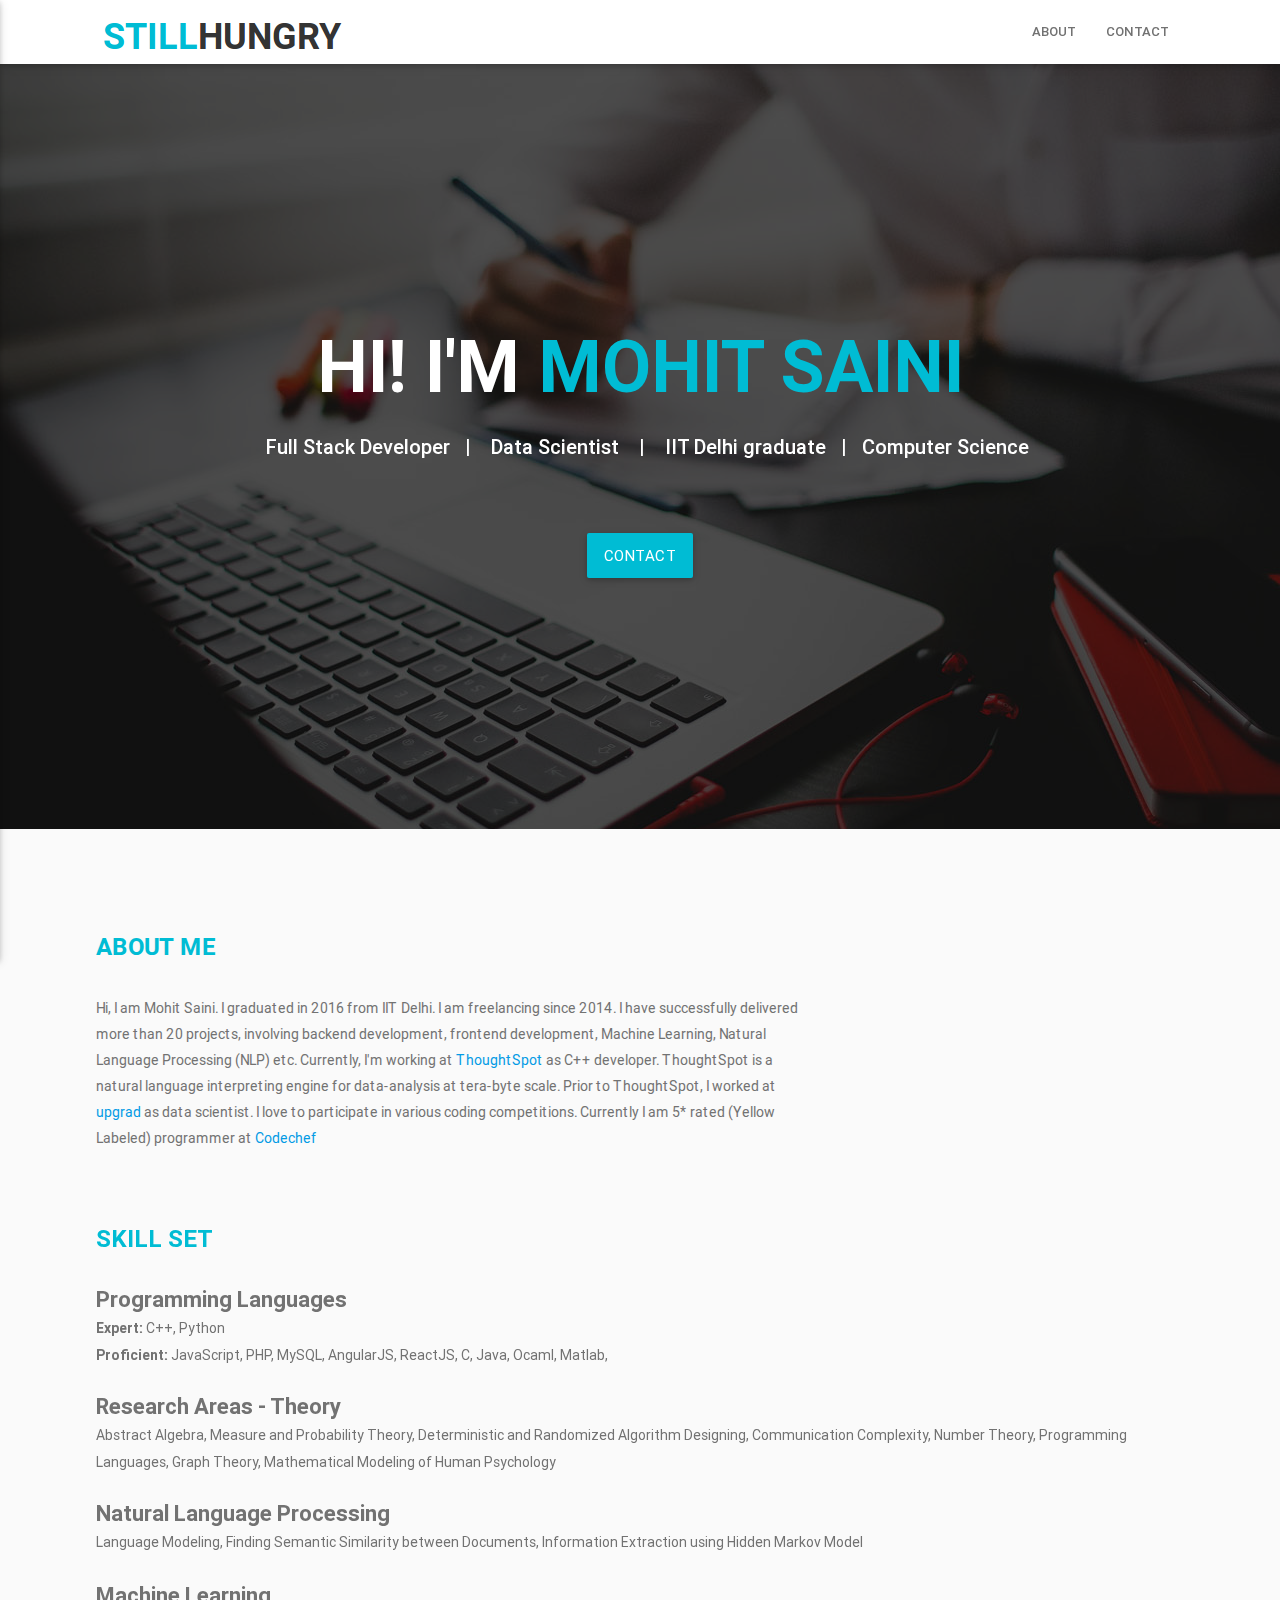
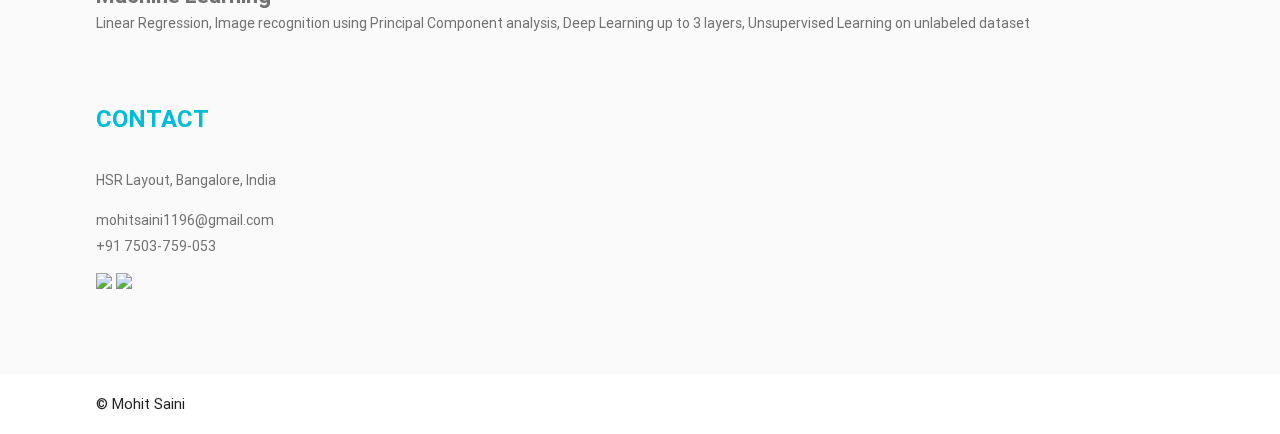
==== commit 6e9981ea: "New Version of profile" ====
--- a/index.html
+++ b/index.html
@@ -4,11 +4,11 @@
 <head>
 	<meta http-equiv="Content-Type" content="text/html; charset=UTF-8"/>
 	<meta name="viewport" content="width=device-width, initial-scale=1, maximum-scale=1.0, user-scalable=no"/>
-	<title>StillHungry | Yellow at codechef | Data Scientist | IIT Delhi graduate | Computer Science | Mohit Saini</title>
-
-		<meta name="keywords" content="Computer Programmer in Mumbai, Computer Programmer from IIT Delhi, Data Scientist in Mumbai, Data Scientist from IIT Delhi, Expert Python Developer, Expert C++ Developer, Java Developer, Algorithm Designer, Algorithm Optimization, Interested in Number Theory, Interested in Graph Theory, Interested in Linear Algebra, Interested in Programming Languages, Automation based on Artificial Intelligence, Natural Language Processing Programmer (NLP), Machine Learning Programmer (ML), Yellow labeled at codechef "/>
-
-		<meta name="description" content="Computer Programmer in Mumbai, Computer Programmer from IIT Delhi, Data Scientist in Mumbai, Data Scientist from IIT Delhi, Expert Python Developer, Expert C++ Developer, Java Developer, Algorithm Designer, Algorithm Optimization, Interested in Number Theory, Interested in Graph Theory, Interested in Linear Algebra, Interested in Programming Languages, Automation based on Artificial Intelligence, Natural Language Processing Programmer (NLP), Machine Learning Programmer (ML), Yellow labeled at codechef "/>
+	<title>Freelancer | Full Stack Developer | Data Scientist | IIT Delhi graduate | Computer Science | Python | AngularJS | ReactJS | JavaScript | Django | C++ | Backend Developer | Frontend Developer | Stillhungry | Mohit Saini</title>
+
+		<meta name="keywords" content="Full Stack Developer | Freelancer in Bangalore | Computer Science from IIT Delhi | Data Scientist | Python Developer | C++ Developer | Java Developer | Algorithm Optimization | Artificial Intelligence (AI) | Natural Language Processing (NLP) | Machine Learning (ML) | Yellow labeled at codechef | Front End Developer | Backend Developer | Frontend Developer from IIT Delhi | Backend Developer from IIT Delhi | Python Developer from IIT Delhi | PHP Developer from IIT Delhi | AngularJS Developer from IIT Delhi | ReactJS Developer from IIT Delhi | NodeJS Developer from IIT Delhi | Web Developer from IIT Delhi | 5* programmer at codechef | Python Developer in Bangalore | PHP Developer in Bangalore | Django Developer in Bangalore | Flask Developer in Bangalore | JavaScript Developer in Bangalore |  Data Scientist from IIT Delhi"/>
+
+		<meta name="description" content="Full Stack Developer | Freelancer in Bangalore | Computer Science from IIT Delhi | Data Scientist | Python Developer | C++ Developer | Java Developer | Algorithm Optimization | Artificial Intelligence (AI) | Natural Language Processing (NLP) | Machine Learning (ML) | Yellow labeled at codechef | Front End Developer | Backend Developer | Frontend Developer from IIT Delhi | Backend Developer from IIT Delhi | Python Developer from IIT Delhi | PHP Developer from IIT Delhi | AngularJS Developer from IIT Delhi | ReactJS Developer from IIT Delhi | NodeJS Developer from IIT Delhi | Web Developer from IIT Delhi | 5* programmer at codechef | Python Developer in Bangalore | PHP Developer in Bangalore | Django Developer in Bangalore | Flask Developer in Bangalore | JavaScript Developer in Bangalore |  Data Scientist from IIT Delhi"/>
 	
 	<link href="assets/css/gfont.css" rel="stylesheet">
 	<link href="css1/materialize.css" type="text/css" rel="stylesheet" media="screen,projection"/>
@@ -36,7 +36,6 @@
 					</a>
 					<ul class="right hide-on-med-and-down">
 							<li class='' ><a class='navbar_tab  scolltillname' data-mshref="about" >About</a></li>
-		<li class='navbar_tab_small' ><a class='navbar_tab_small' href="data/mohit_resume_26_oct_2017.pdf" target="_blank" >RESUME</a></li>
 		<li class='' ><a class='navbar_tab  scolltillname' data-mshref="contact" >Contact</a></li>
 						</ul>
 
@@ -47,11 +46,10 @@
 									<img src="photo/pic1.jpg" alt="">
 								</div>
 								<h3>Mohit Saini</h3>
-								<h5>Data Scientist</h5>
+								<h5>Full Stack Developer</h5>
 							</div>
 						</li>
 							<li class='navbar_tab_small' ><a class='navbar_tab_small  scolltillname' data-mshref="about" >About</a></li>
-		<li class='navbar_tab_small' ><a class='navbar_tab_small' href="data/mohit_resume_26_oct_2017.pdf" target="_blank" >RESUME</a></li>
 
 		<li class='navbar_tab_small' ><a class='navbar_tab_small  scolltillname' data-mshref="contact" >Contact</a></li>
 						</ul>
@@ -70,7 +68,7 @@
 						<span style='color:#00bcd4;' > Mohit Saini</span>
 					</h1>
 					<h5 class="header center home-subtitle" style="font-size: 20px; font-weight: 500;margin-bottom: 50px;line-height: 1.6;margin-left: 20px; margin-right: 20px;" >
-					Yellow Programmer at Codechef &nbsp;&nbsp;|&nbsp;&nbsp; Data Scientist &nbsp;&nbsp;|&nbsp;&nbsp; IIT Delhi graduate &nbsp;&nbsp;|&nbsp;&nbsp; Computer Science</h5>
+					&nbsp;&nbsp; Full Stack Developer &nbsp;&nbsp;| &nbsp;&nbsp; Data Scientist  &nbsp;&nbsp; | &nbsp;&nbsp; IIT Delhi graduate &nbsp;&nbsp;|&nbsp;&nbsp; Computer Science</h5>
 					<div class="row center">
 
 					</div>
@@ -91,36 +89,20 @@
 			<div style='height:100px;' ></div>
 			<div class="menucontainer">
 				<div class="row" >
-					<div class='col s12 m12 l4' >
+					<div class='col s12 m12 l8' >
 						<div class='about-subtitle' >About Me</div>
 						<div class='normaltext' >
-							I graduated in 2016, currently working at <a href="https://upgrad.com" >upgrad</a> as data scientist. Our NLP (Natural Language Processing) projects involve duplicate detection and similar question detection on new question arrival at the discussion forum.
-							<br>
-							&nbsp;&nbsp; I love to participate in coding competitions at <a href="https://codechef.com/users/mohitsaini2012" >codechef</a>. Currently I am 5* rated (Yellow Labeled) programmer.
-							My Research interest includes Algorithm Designing, Number Theory, Graph Theory and Programming Languages.
-
+							Hi, I am Mohit Saini. I graduated in 2016 from IIT Delhi. I am freelancing since 2014. I have successfully delivered more than 20 projects, involving backend development, frontend development, Machine Learning, Natural Language Processing (NLP) etc.
+							Currently, I'm working at <a href="https://thoughtspot.com" >ThoughtSpot</a> as C++ developer. ThoughtSpot is a natural language interpreting engine for data-analysis at tera-byte scale. Prior to ThoughtSpot, I worked at <a href="https://upgrad.com" >upgrad</a> as data scientist. I love to participate in various coding competitions. Currently I am 5* rated (Yellow Labeled) programmer at <a href="https://codechef.com/users/mohitsaini2012" >Codechef</a><br>
 						</div>
 					</div>
+					<div class='col s12 m12 l3'  >
+						<div style='padding-left:10px;' >
+						</div>
+					</div>
 					<div class='col s12 m6 l4' >  
-						<div class='card' style='' >
+						<div class='card' style='display: none;' >
 							<img src="photo/pic1.jpg" class='responsive-img' style='border-radius:5px;border:solid white 8px;border-bottom-width:2px;' >
-						</div>
-					</div>
-					<div class='col s12 m6 l4'  >
-						<div style='padding-left:10px;' >
-							<div class='about-subtitle' >Technical Skills</div>
-							<div>
-								<table class="normaltext"><tbody>
-									<tr style="border-bottom: solid #eee 1px;">
-										<th>Expert</th>
-										<td>C++, Python</td>
-									</tr>
-									<tr style="border-bottom: solid #eee 1px;">
-										<th>Proficient: </th>
-										<td>C, Java, Ocaml, Matlab, JavaScript, PHP, MySQL, AngularJS, ReactJS</td>
-									</tr>
-								</tbody></table>
-							</div>
 						</div>
 					</div>
 				</div>
@@ -135,14 +117,23 @@
 		<div style='background-color: #fafafa' name='exp' >
 			<div style='height:40px;' ></div>
 			<div class="menucontainer">
-				<div class='about-subtitle' >Worked on</div>
+				<div class='about-subtitle' >Skill Set</div>
 				<p class="normaltext" style='font-size:18px;' >
+					<b class="normaltext" style='font-size:22px;' >Programming Languages</b><br>
+					<span class="normaltext" ><b>Expert:</b> C++, Python
+						<br><b>Proficient:</b> JavaScript, PHP, MySQL, AngularJS, ReactJS, C, Java, Ocaml, Matlab, 
+					</span>
+					<br><br>
+					<b class="normaltext" style='font-size:22px;' >Research Areas - Theory</b><br>
+					<span class="normaltext" > Abstract Algebra, Measure and Probability Theory, Deterministic and Randomized Algorithm Designing, Communication Complexity, Number Theory, Programming Languages, Graph Theory, Mathematical Modeling of Human Psychology
+					</span>
+					<br><br>
 					<b class="normaltext" style='font-size:22px;' >Natural Language Processing</b><br>
 					<span class="normaltext" >Language Modeling, Finding Semantic Similarity between Documents, Information Extraction using Hidden Markov Model </span>
 					<br>
 					<div style='height:10px;' ></div>
 					<b class="normaltext" style='font-size:22px;' >Machine Learning </b><br>
-					<span class="normaltext" >Regression Model Designing, Training Classifiers, Image recognition using Principal Component analysis, Deep Learning up to 3 layers, Unsupervised Learning on unlabeled dataset</span>
+					<span class="normaltext" >Linear Regression, Image recognition using Principal Component analysis, Deep Learning up to 3 layers, Unsupervised Learning on unlabeled dataset</span>
 					<br>
 				</p>
 			</div>
@@ -154,14 +145,12 @@
 			<div class="menucontainer">
 				<div class='about-subtitle' >Contact</div>
 				<p class="normaltext" style='' >
-					101, Luis Villa, Worli Sea Face ( North ),
-					<br> Mumbai, Maharashtra, India
-					<br>
+					HSR Layout, Bangalore, India
 				</p>
 				<p class="normaltext" style='' >
 					<span  >mohitsaini1196@gmail.com</span> <br> <span >+91 7503-759-053</span>
 					<ul class="left social-icons" style="margin-top: 0px; display: inline-block;">
-						<a href="https://www.facebook.com/1196mohitsaini" class="tooltips tooltipped facebook" data-position="top" data-delay="50" data-tooltip="Facebook" target="_blank" ><img src="photo/fb_icon.png" ></a> 
+						
 						<a href="https://www.linkedin.com/in/mohit-saini-v2" class="tooltips tooltipped facebook" data-position="top" data-delay="50" data-tooltip="Linkedin" target="_blank" ><img src="photo/in_icon.png" ></a>
 						<a href="https://www.codechef.com/users/mohitsaini2012" class="tooltips tooltipped facebook" data-position="top" data-delay="50" data-tooltip="Codechef" target="_blank" ><img src="photo/codechef_icon.jpg" ></a>
 
